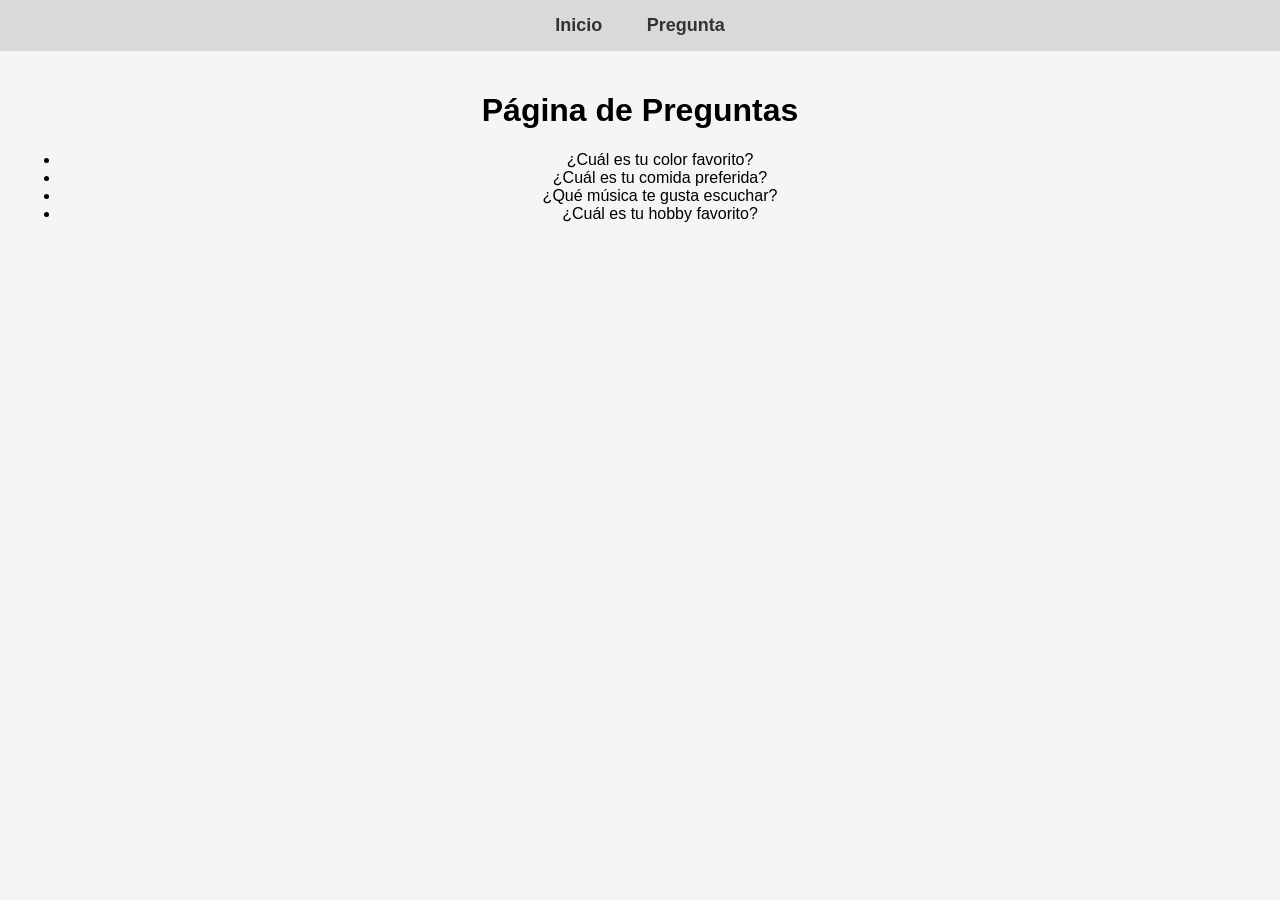
==== pregunta.html @ 6022a752 "Add files via upload" ====
<!DOCTYPE html>
<html lang="es">
<head>
    <meta charset="UTF-8">
    <meta name="viewport" content="width=device-width, initial-scale=1.0">
    <title>Pregunta</title>
    <link rel="stylesheet" href="style.css">
   
</head>
<body>
    <header>
        <nav>
            <ul>
                <li><a href="index.html">Inicio</a></li>
                <li><a href="pregunta.html">Pregunta</a></li>
            </ul>
        </nav>
    </header>
    
    <main>
        <h1>Página de Preguntas</h1>
        <ul class="lista-preguntas">
            <li>¿Cuál es tu color favorito?</li>
            <li>¿Cuál es tu comida preferida?</li>
            <li>¿Qué música te gusta escuchar?</li>
            <li>¿Cuál es tu hobby favorito?</li>
        </ul>
    </main>
</body>
</html>
---- style.css ----
body {
    font-family: Arial, sans-serif;
    margin: 0;
    padding: 0;
    background-color: #f5f5f5;
}
 
/* Barra de navegación */
header {
    background-color: #d9d9d9; /* Color pálido */
    padding: 15px 0;
}
 
nav ul {
    list-style: none;
    padding: 0;
    margin: 0;
    text-align: center;
}
 
nav ul li {
    display: inline;
    margin: 0 20px;
}
 
nav ul li a {
    color: #333;
    text-decoration: none;
    font-size: 18px;
    font-weight: bold;
}
 
nav ul li a:hover {
    text-decoration: underline;
}
 

main {
    text-align: center;
    padding: 20px;
}
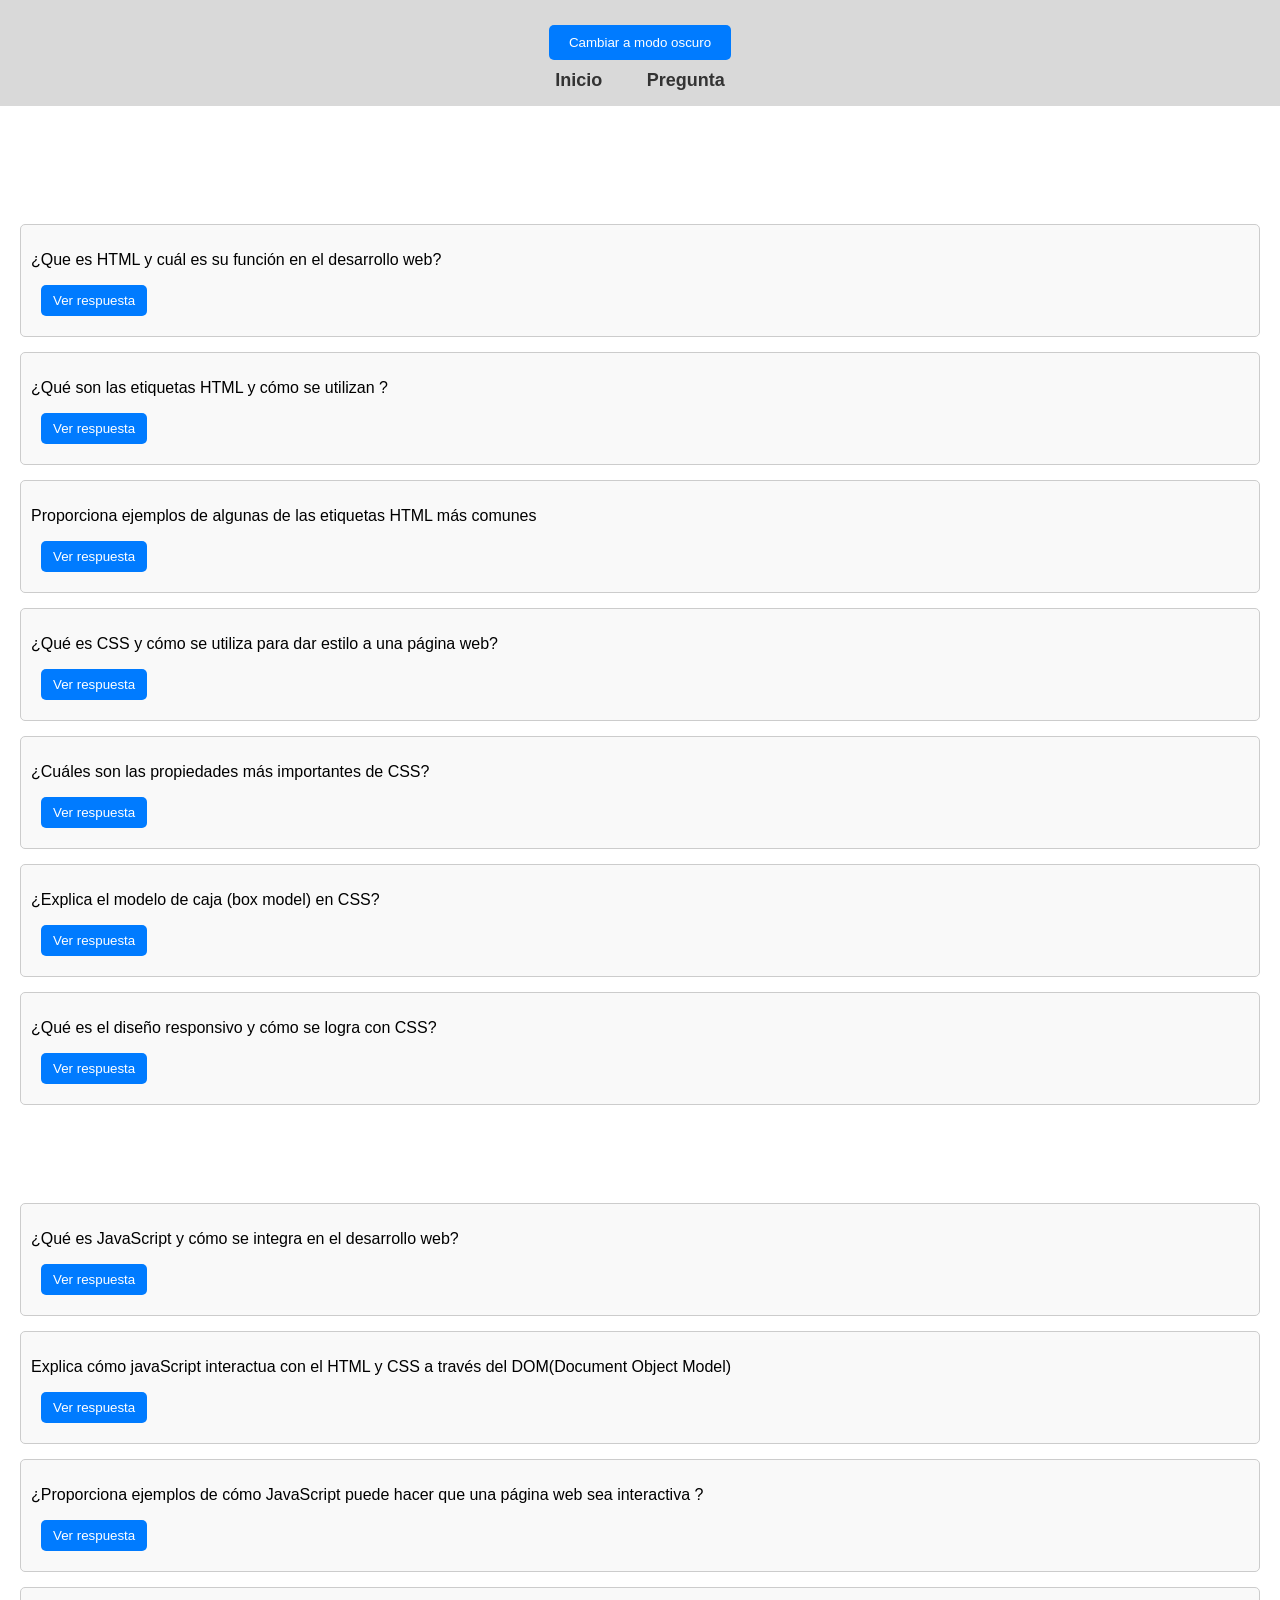
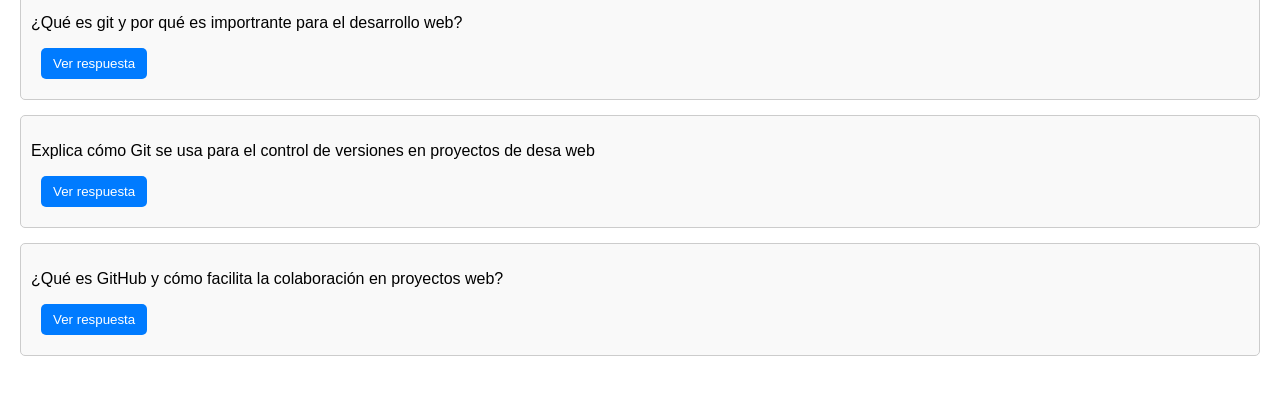
==== commit 098fc14c: "finalize la pagina con las preguntas" ====
--- a/pregunta.html
+++ b/pregunta.html
@@ -5,10 +5,12 @@
     <meta name="viewport" content="width=device-width, initial-scale=1.0">
     <title>Pregunta</title>
     <link rel="stylesheet" href="style.css">
-   
-</head>
+</head>   
 <body>
     <header>
+       
+<button id="modo-toggle">Cambiar a modo oscuro</button>
+
         <nav>
             <ul>
                 <li><a href="index.html">Inicio</a></li>
@@ -20,11 +22,79 @@
     <main>
         <h1>Página de Preguntas</h1>
         <ul class="lista-preguntas">
-            <li>¿Cuál es tu color favorito?</li>
-            <li>¿Cuál es tu comida preferida?</li>
-            <li>¿Qué música te gusta escuchar?</li>
-            <li>¿Cuál es tu hobby favorito?</li>
+            <li>
+                <p>¿Que es HTML y cuál es su función en el desarrollo web?</p>
+                <button class="btn-respuesta">Ver respuesta</button>
+                <div class="respuesta">Lenguaje de hipertexto se utiliza para dar estructura a una página web.</div>
+            </li>
+            <li>
+                <p>¿Qué son las etiquetas HTML y cómo se utilizan ?</p>
+                <button class="btn-respuesta">Ver respuesta</button>
+                <div class="respuesta">Las etiquetas HTML  son el lenguaje utilizado para estructurar y definir el contenido en un documento HTML.</div>
+            </li>
+            <li>
+                <p>Proporciona ejemplos de algunas de las etiquetas HTML más comunes</p>
+                <button class="btn-respuesta">Ver respuesta</button>
+                <div class="respuesta">-body: para el contenido.<br><br>-head: para información sobre el docuemento.<br><br>-div: división dentro del contenido.<br><br>-a: para enlaces.<br><br>-strong: para poner el texto en negrita.<br><br>-br: para saltos de lineas.<br><br>-H1...H6: para titulos dentro del contenido.<br><br>-img: para añadir imagenes al documento.</div>
+            </li>
+            <li>
+                <p>¿Qué es CSS  y cómo se utiliza para dar estilo a una página web?</p>
+                <button class="btn-respuesta">Ver respuesta</button>
+                <div class="respuesta">Hojas de estilo en cascada, CSS se utiliza para dar estilo al contenido de una página web añadiendo elementos de diseño como colores, fuentes y espaciado.</div>
+            </li>
+            <li>
+                <p>¿Cuáles son las propiedades más importantes de CSS?</p>
+                <button class="btn-respuesta">Ver respuesta</button>
+                <div class="respuesta">-Font-family: Define la familia tipográfica.<br><br>-Font-size: Define el tamaño de la fuente y el valor se puede escribir en pixels<br><br>-Color: Define el color de la tipografía.<br><br>-Width: Define el ancho de un elemento, el valor se puede escribir en pixels, ems o porcentaje.<br><br>-Max-width o min-width: Definen el ancho máximo o minimo de un elemento.<br><br>-Height: Define el alto de un elemento.<br><br>-Max-height o min-height: Define el alto maximo o minimo de un elemento.<br><br>-Padding: Es la distancia desde el borde de un elemto hasta su contenido.<br><br>-Margin: Es la distancia entre un elemento y otro.<br><br>-Border: Define el borde de un elemento, su color y grosor<br><br>-Background: Define los fondos de un objeto.El fondo puede ser una imagen o un color</div>
+            </li>
+            <li>
+                <p>¿Explica el modelo de caja (box model) en CSS?</p>
+                <button class="btn-respuesta">Ver respuesta</button>
+                <div class="respuesta">El modelo de caja CSS es un módulo CSS que define cajas rectangulares, incluyendo sus rellenos y márgenes, que son generadas para los elementos y que se disponen de acuerdo al modelo de formato visual.</div>
+            </li>
+            <li>
+                <p>¿Qué es el diseño responsivo y cómo se logra con CSS?</p>
+                <button class="btn-respuesta">Ver respuesta</button>
+                <div class="respuesta">El diseño responsivo funciona mediante el uso de diseños flexibles, imágenes y consultas de medios CSS para ajustar el aspecto de un sitio web en función del tamaño de la pantalla.</div>
+            </li>
+
+            <h1>Página de Preguntas</h1>
+
+            <li>
+                <p>¿Qué es JavaScript y cómo se integra en el desarrollo web?</p>
+                <button class="btn-respuesta">Ver respuesta</button>
+                <div class="respuesta">JavaScript es un lenguaje de programación que los desarrolladores utilizan para hacer páginas web interactivas. Desde actualizar fuentes de redes sociales a mostrar animaciones y mapas interactivos, las funciones de JavaScript pueden mejorar la experiencia del usuario de un sitio web.</div>
+            </li>
+            <li>
+                <p>Explica cómo javaScript interactua con el HTML y CSS a través del DOM(Document Object Model)</p>
+                <button class="btn-respuesta">Ver respuesta</button>
+                <div class="respuesta">El DOM en JavaScript es uno de los conceptos clave para desarrollar aplicaciones web interactivas. Es la representación estructurada de un documento HTML o XML en forma de árbol, lo que permite a los desarrolladores manipular y gestionar la estructura, el estilo y el contenido de una página web de forma dinámica.</div>
+            </li>
+            <li>
+                <p>¿Proporciona ejemplos de cómo JavaScript puede hacer que una página web sea interactiva ?</p>
+                <button class="btn-respuesta">Ver respuesta</button>
+                <div class="respuesta">cuando haces clic en un botón y aparece un mensaje, eso es JavaScript en acción. Puede gestionar todo, desde tareas sencillas, como cambiar el color del texto cuando pasas el cursor sobre él, hasta acciones más complejas, como validar las entradas de un formulario o crear juegos interactivos.</div>
+            </li>
+            <li>
+                <p>¿Qué es git  y por qué es importrante  para el desarrollo web?</p>
+                <button class="btn-respuesta">Ver respuesta</button>
+                <div class="respuesta">Git es un excelente recurso para el desarrollo web, ya que te permite optimizar las actualizaciones en vivo además de proporcionar una copia de los archivos de tu sitio web.</div>
+            </li>
+            <li>
+                <p>Explica cómo Git se usa para el control de versiones en proyectos de desa web</p>
+                <button class="btn-respuesta">Ver respuesta</button>
+                <div class="respuesta">Si trabajas en un proyecto a lo largo del tiempo, es posible que quieras realizar un seguimiento de los cambios que se realizaron, quién los realizó y cuándo.</div>
+            </li>
+            <li>
+                <p>¿Qué es GitHub y cómo facilita la colaboración en proyectos web?</p>
+                <button class="btn-respuesta">Ver respuesta</button>
+                <div class="respuesta">GitHub es un servicio basado en la nube que aloja un sistema de control de versiones (VCS) llamado Git. Éste permite a los desarrolladores colaborar y realizar cambios en proyectos compartidos, a la vez que mantienen un seguimiento detallado de su progreso.</div>
+            </li>
         </ul>
     </main>
+
+    <button id="flechaArriba" class="flecha-arriba">&#8593;</button>
+
+    <script src="interacciones.js"></script>
 </body>
-</html>+</html>
--- a/style.css
+++ b/style.css
@@ -1,41 +1,179 @@
+
 body {
     font-family: Arial, sans-serif;
     margin: 0;
     padding: 0;
-    background-color: #f5f5f5;
+    transition: background-color 0.3s, color 0.3s;
 }
- 
-/* Barra de navegación */
+
+
 header {
-    background-color: #d9d9d9; /* Color pálido */
+    background-color: #d9d9d9;
     padding: 15px 0;
+    text-align: center;
 }
- 
+
 nav ul {
     list-style: none;
     padding: 0;
     margin: 0;
-    text-align: center;
 }
- 
+
 nav ul li {
     display: inline;
     margin: 0 20px;
 }
- 
+
 nav ul li a {
     color: #333;
     text-decoration: none;
     font-size: 18px;
     font-weight: bold;
 }
- 
+
 nav ul li a:hover {
     text-decoration: underline;
 }
- 
 
-main {
+
+.lista-preguntas {
+    list-style: none;
+    padding: 20px;
+}
+
+.lista-preguntas li {
+    margin-bottom: 15px;
+    padding: 10px;
+    border: 1px solid #ccc;
+    border-radius: 5px;
+    background-color: #f9f9f9;
+    color: #000; 
+}
+
+
+.btn-respuesta {
+    display: block;
+    margin-top: 5px;
+    padding: 8px 12px;
+    background-color: #007bff;
+    color: white;
+    border: none;
+    border-radius: 5px;
+    cursor: pointer;
+}
+
+.btn-respuesta:hover {
+    background-color: #0056b3;
+}
+
+
+.respuesta {
+    display: none;
+    margin-top: 10px;
+    padding: 10px;
+    background-color: #e3f2fd;
+    border-left: 4px solid #007bff;
+    font-weight: bold;
+    color: #000; 
+}
+
+
+h1 {
+    padding: 15px;
     text-align: center;
-    padding: 20px;
-}+    font-size: 24px;
+    font-weight: bold;
+    border-radius: 10px;
+    width: 50%;
+    margin: 20px auto;
+    position: relative;
+    color: white;
+}
+
+
+@keyframes moverYcambiarColor {
+    0% {
+        transform: translateX(0);
+        background-color: #007bff;
+    }
+    50% {
+        transform: translateX(30px);
+        background-color: #ff5733;
+    }
+    100% {
+        transform: translateX(0);
+        background-color: #007bff;
+    }
+}
+
+h1 {
+    animation: moverYcambiarColor 3s infinite ease-in-out;
+}
+
+
+body {
+    background-color: #ffffff;
+    color: #000000;
+}
+
+header {
+    background-color: #d9d9d9;
+}
+
+nav ul li a {
+    color: #333;
+}
+
+.lista-preguntas li {
+    background-color: #f9f9f9;
+    border-color: #ccc;
+    color: #000; 
+}
+
+.respuesta {
+    background-color: #e3f2fd;
+    border-left: 4px solid #007bff;
+    color: #000; 
+}
+
+
+body.modo-oscuro {
+    background-color: #333333;
+    color: #ffffff;
+}
+
+header.modo-oscuro {
+    background-color: #444444;
+}
+
+nav ul li a.modo-oscuro {
+    color: #ffffff;
+}
+
+.lista-preguntas li.modo-oscuro {
+    background-color: #555555;
+    border-color: #888888;
+    color: #ffffff; 
+}
+
+.respuesta.modo-oscuro {
+    background-color: #444444;
+    border-left: 4px solid #ffffff;
+    color: #ffffff; 
+}
+
+
+button {
+    padding: 10px 20px;
+    margin: 10px;
+    background-color: #007bff;
+    color: white;
+    border: none;
+    border-radius: 5px;
+    cursor: pointer;
+}
+
+button:hover {
+    background-color: #0056b3;
+}
+
